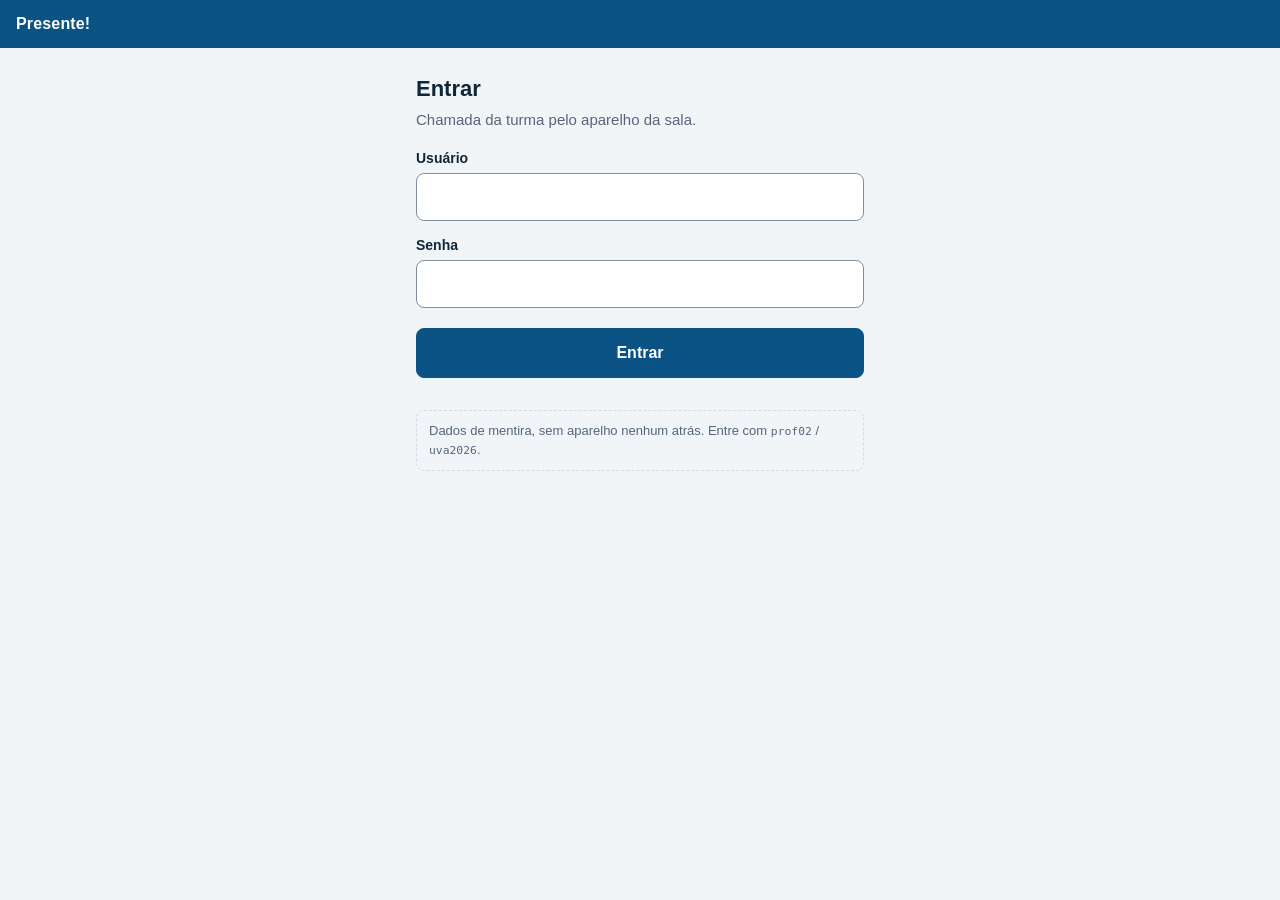
==== data/index.html @ 2d5b4f56 "Portal do professor: as tres telas rodando no navegador, com dados de mentira Fecha a issue #20. Log" ====
<!DOCTYPE html>
<html lang="pt-BR">
<head>
<meta charset="utf-8">
<meta name="viewport" content="width=device-width, initial-scale=1, viewport-fit=cover">
<meta name="color-scheme" content="light dark">
<title>Presente!</title>
<link rel="stylesheet" href="estilo.css">
</head>
<body>

<!--
  Portal do professor (spec, §6). Uma página só, com quatro telas trocadas pelo
  app.js: login, espera, painel e relatório.

  Por que uma página só, e não um arquivo por tela:
    - o §9 e o R10 pedem uma SPA servida do LittleFS;
    - o portal cativo devolve esta mesma página para qualquer endereço pedido
      (passo 4 do §6), e isso é trivial com um índice só;
    - sem navegação de página não há endereço para carregar credencial (R25).

  HTML, CSS e JS ficam em arquivos separados por exigência do R10: dá para
  ajustar a tela e regravar a imagem de filesystem sem recompilar o firmware.
-->

<header class="topo">
  <span class="marca">Presente!</span>
  <span class="topo-estado" id="topo-estado" hidden></span>
</header>

<main>

  <!-- ------------------------------------------------------ 1. LOGIN ---- -->
  <section class="tela" id="tela-login" aria-labelledby="titulo-login">
    <h1 id="titulo-login">Entrar</h1>
    <p class="sub">Chamada da turma pelo aparelho da sala.</p>

    <!--
      method="post" de propósito, e o envio é interceptado pelo app.js. Um
      formulário GET colocaria usuário e senha na barra de endereço, que é
      exatamente o que a R25 proíbe: endereço com credencial fica em histórico,
      em captura de tela e em registro de acesso.
    -->
    <form id="form-login" method="post" action="/api/login" autocomplete="on" novalidate>
      <label for="usuario">Usuário</label>
      <input id="usuario" name="usuario" type="text" inputmode="text"
             autocapitalize="none" autocorrect="off" spellcheck="false"
             autocomplete="username" required>

      <label for="senha">Senha</label>
      <input id="senha" name="senha" type="password"
             autocomplete="current-password" required>

      <p class="erro" id="erro-login" role="alert" hidden></p>

      <button class="botao primario" type="submit" id="botao-entrar">Entrar</button>
    </form>

    <!-- Preenchido pelo mentira.js. Some sozinho quando o aparelho for real. -->
    <div id="nota-de-mentira"></div>
  </section>

  <!-- ------------------------------------------------------ 2. ESPERA ---- -->
  <!--
    A espera do passo 5 do §6: validada a senha, o aparelho busca a lista da
    turma antes de abrir o painel (R14). No Plano B o rádio sai do ar e volta,
    e isso leva de 5 a 15 s (R13) — por isso a tela conta o tempo e diz o que
    está acontecendo, em vez de ficar parada parecendo travamento.
  -->
  <section class="tela" id="tela-espera" hidden aria-labelledby="titulo-espera">
    <div class="espera-caixa">
      <div class="giro" aria-hidden="true"></div>
      <h1 id="titulo-espera">Carregando turma…</h1>
      <p class="sub" id="espera-explica">
        O aparelho está buscando a lista da turma na internet.
        A rede dele pode sair do ar por alguns segundos — o celular reconecta sozinho.
      </p>
      <p class="contador"><span id="espera-segundos">0</span> s</p>
      <p class="aviso-vivo" id="espera-recado" role="status" aria-live="polite"></p>

      <div id="espera-estourou" hidden>
        <p class="erro-bloco">
          O aparelho não conseguiu baixar a lista da turma.
        </p>
        <p class="sub">
          A chamada pode acontecer assim mesmo: sem a lista, o aparelho aceita
          qualquer crachá lido e grava só os números. Os nomes entram quando o
          relatório for enviado.
        </p>
        <button class="botao primario" id="botao-seguir-offline" type="button">
          Seguir sem a lista
        </button>
        <button class="botao" id="botao-voltar-login" type="button">Voltar ao login</button>
      </div>
    </div>
  </section>

  <!-- ------------------------------------------------------ 3. PAINEL ---- -->
  <section class="tela" id="tela-painel" hidden aria-labelledby="titulo-painel">
    <h1 id="titulo-painel">Painel</h1>
    <p class="sub" id="painel-quem"></p>

    <div class="cartao" id="painel-resumo">
      <div class="linha-estado">
        <span class="pilula" id="pilula-sessao">Sessão fechada</span>
        <span class="pilula" id="pilula-modo"></span>
      </div>
      <p class="contagem" id="painel-contagem"></p>
      <p class="ultimo" id="painel-ultimo" role="status" aria-live="polite"></p>
    </div>

    <p class="aviso-vivo" id="painel-recado" role="alert" hidden></p>

    <!-- As seis ações do passo 6 do §6, nesta ordem. -->
    <div class="botoes">
      <button class="botao primario" id="acao-iniciar"     type="button">Iniciar</button>
      <button class="botao"          id="acao-manual"      type="button">Adicionar presença manual</button>
      <button class="botao"          id="acao-exibir"      type="button">Exibir relatório</button>
      <button class="botao"          id="acao-compartilhar" type="button">Compartilhar relatório</button>
      <button class="botao"          id="acao-enviar"      type="button">Enviar relatório</button>
      <button class="botao perigo"   id="acao-encerrar"    type="button">Encerrar</button>
    </div>
  </section>

  <!-- --------------------------------------------------- 4. RELATÓRIO ---- -->
  <section class="tela" id="tela-relatorio" hidden aria-labelledby="titulo-relatorio">
    <h1 id="titulo-relatorio">Relatório</h1>
    <p class="sub" id="relatorio-cabecalho"></p>

    <p class="aviso-bloco" id="relatorio-offline" hidden>
      Sessão sem lista da turma. O aparelho gravou só os números dos crachás;
      os nomes e as faltas são calculados quando o relatório for enviado.
    </p>

    <h2 class="titulo-lista">Presentes <span class="conta" id="conta-presentes"></span></h2>
    <ul class="lista" id="lista-presentes"></ul>
    <p class="vazio" id="vazio-presentes" hidden>Ninguém registrado ainda.</p>

    <h2 class="titulo-lista" id="titulo-faltantes">Faltantes <span class="conta" id="conta-faltantes"></span></h2>
    <ul class="lista" id="lista-faltantes"></ul>
    <p class="vazio" id="vazio-faltantes" hidden>Nenhum faltante.</p>

    <button class="botao" id="acao-voltar" type="button">Voltar ao painel</button>
  </section>

</main>

<!-- ------------------------------------------------------------ MODAL ---- -->
<div class="fundo-modal" id="fundo-modal" hidden>
  <div class="modal" role="dialog" aria-modal="true" aria-labelledby="modal-titulo">
    <h2 id="modal-titulo"></h2>
    <div id="modal-corpo"></div>
    <div class="modal-botoes">
      <button class="botao" id="modal-cancelar" type="button">Cancelar</button>
      <button class="botao primario" id="modal-confirmar" type="button">Confirmar</button>
    </div>
  </div>
</div>

<!--
  mentira.js é o aparelho de mentira: responde as mesmas rotas que o firmware
  vai responder e simula os crachás encostando. Apagar este arquivo e a linha
  abaixo é o que troca o protótipo pelo aparelho de verdade.
-->
<script src="mentira.js"></script>
<script src="app.js"></script>
</body>
</html>
---- data/estilo.css ----
/* Presente! — portal do professor.
   Arquivo separado por exigência do R10: ajustar a tela não pode obrigar a
   recompilar o firmware. Sem biblioteca e sem fonte externa — o aparelho serve
   isto da própria memória, e na sala não há internet para buscar nada. */

/* Paleta da UVA: azul institucional e amarelo da marca, turquesa e magenta
   dos materiais da universidade. Os tons de texto e de fundo puxam para o azul
   para não brigarem com a marca; o magenta e o turquesa foram escurecidos em
   relação ao site para o texto sobre eles passar no contraste da WCAG AA. */
:root {
  --uva-azul: #0b5285;
  --uva-amarelo: #ffc709;
  --uva-turquesa: #0b7a64;
  --uva-magenta: #c4006b;

  --fundo: #f2f5f8;
  --papel: #ffffff;
  --tinta: #10263a;
  --tinta-fraca: #55667a;
  --borda: #d2dae3;
  --borda-campo: #838f9c;      /* 3,3:1 sobre o papel: contorno de campo e de botão (WCAG 1.4.11) */
  --acento: var(--uva-azul);
  --acento-tinta: #ffffff;
  --acento-2: var(--uva-turquesa);
  --acento-2-tinta: #ffffff;
  --perigo: var(--uva-magenta);
  --alerta-fundo: #fff6d6;
  --alerta-borda: var(--uva-amarelo);
  --alerta-tinta: #6b5200;
  --erro-fundo: #fdeaf3;
  --erro-borda: #f0a8ca;
  --toque: 3rem;
}

@media (prefers-color-scheme: dark) {
  :root {
    --fundo: #0d1922;
    --papel: #15242f;
    --tinta: #e8eef4;
    --tinta-fraca: #96a6b6;
    --borda: #2b3d4c;
    --borda-campo: #66788a;
    --acento: #2f86c7;          /* o azul da UVA clareado, para contrastar no escuro */
    --acento-tinta: #04141f;
    --acento-2: #2fbfa0;
    --acento-2-tinta: #04231c;  /* o turquesa clareia no escuro; branco em cima dele dá 2,3:1 */
    --perigo: #ff7ab8;
    --alerta-fundo: #3a3110;
    --alerta-borda: #a8860c;
    --alerta-tinta: #ffe08a;
    --erro-fundo: #38102a;
    --erro-borda: #8a2a5c;
  }
}

* { box-sizing: border-box; }
[hidden] { display: none !important; }

html, body { margin: 0; padding: 0; }

body {
  background: var(--fundo);
  color: var(--tinta);
  font: 1rem/1.5 -apple-system, BlinkMacSystemFont, "Segoe UI", Roboto, Arial, sans-serif;
  -webkit-text-size-adjust: 100%;
}

/* ------------------------------------------------------------- topo ---- */
.topo {
  display: flex;
  align-items: center;
  justify-content: space-between;
  gap: .5rem;
  padding: .75rem 1rem;
  padding-top: max(.75rem, env(safe-area-inset-top));
  background: var(--acento);
  color: var(--acento-tinta);
}
.marca { font-weight: 700; letter-spacing: .01em; }
.topo-estado { font-size: .8125rem; opacity: .92; text-align: right; }

/* ------------------------------------------------------------ telas ---- */
main {
  max-width: 30rem;
  margin: 0 auto;
  padding: 1rem;
  padding-bottom: max(1rem, env(safe-area-inset-bottom));
}

h1 { font-size: 1.375rem; margin: .5rem 0 .25rem; }
h2 { font-size: 1rem; margin: 1.25rem 0 .5rem; }
.sub { color: var(--tinta-fraca); margin: 0 0 1rem; font-size: .9375rem; }

/* ----------------------------------------------------------- formulário - */
label {
  display: block;
  font-size: .875rem;
  font-weight: 600;
  margin: .875rem 0 .25rem;
}

input[type="text"], input[type="password"], input[type="number"] {
  width: 100%;
  min-height: var(--toque);
  padding: .625rem .75rem;
  font-size: 1rem;              /* 16px evita o zoom automático do iOS */
  color: var(--tinta);
  background: var(--papel);
  border: 1px solid var(--borda-campo);
  border-radius: .5rem;
}
input:focus-visible, .botao:focus-visible {
  outline: 3px solid var(--acento);
  outline-offset: 2px;
}
h1[tabindex="-1"]:focus { outline: none; }

/* ---------------------------------------------------------- botões ---- */
.botoes { display: flex; flex-direction: column; gap: .5rem; margin-top: 1rem; }

.botao {
  display: block;
  width: 100%;
  min-height: var(--toque);
  padding: .75rem 1rem;
  font: inherit;
  font-weight: 600;
  color: var(--tinta);
  background: var(--papel);
  border: 1px solid var(--borda-campo);
  border-radius: .5rem;
  cursor: pointer;
  text-align: center;
}
.botao + .botao { margin-top: 0; }
.botao:active { transform: translateY(1px); }

.botao.primario {
  color: var(--acento-tinta);
  background: var(--acento);
  border-color: var(--acento);
}
.botao.perigo { color: var(--perigo); border-color: var(--perigo); }

.botao:disabled {
  opacity: .45;
  cursor: not-allowed;
  transform: none;
}

form .botao { margin-top: 1.25rem; }

/* ----------------------------------------------------------- cartão ---- */
.cartao {
  background: var(--papel);
  border: 1px solid var(--borda);
  border-radius: .75rem;
  padding: .875rem;
}

.linha-estado { display: flex; flex-wrap: wrap; gap: .375rem; }

.pilula {
  display: inline-block;
  padding: .1875rem .5rem;
  font-size: .75rem;
  font-weight: 700;
  border: 1px solid var(--borda);
  border-radius: 1rem;
  color: var(--tinta-fraca);
}
.pilula.viva {
  color: var(--acento-2-tinta);
  background: var(--acento-2);
  border-color: var(--acento-2);
}
.pilula.atencao {
  color: var(--alerta-tinta);
  background: var(--alerta-fundo);
  border-color: var(--alerta-borda);
}

.contagem { margin: .625rem 0 0; font-size: 1.5rem; font-weight: 700; }
.ultimo { margin: .25rem 0 0; font-size: .875rem; color: var(--tinta-fraca); min-height: 1.3em; }

/* ----------------------------------------------------------- avisos ---- */
.erro { color: var(--perigo); font-size: .875rem; margin: .75rem 0 0; font-weight: 600; }

.erro-bloco, .aviso-bloco, .aviso-vivo {
  margin: .875rem 0 0;
  padding: .625rem .75rem;
  border-radius: .5rem;
  font-size: .9375rem;
  border: 1px solid;
}
.erro-bloco { background: var(--erro-fundo); border-color: var(--erro-borda); color: var(--perigo); font-weight: 600; }
.aviso-bloco, .aviso-vivo { background: var(--alerta-fundo); border-color: var(--alerta-borda); color: var(--alerta-tinta); }
.aviso-vivo.bom { background: transparent; border-color: var(--borda); color: var(--tinta-fraca); font-weight: 600; }

/* ----------------------------------------------------------- espera ---- */
.espera-caixa { text-align: center; padding: 2rem 0 1rem; }
.contador { font-size: .875rem; color: var(--tinta-fraca); margin: .25rem 0 0; font-variant-numeric: tabular-nums; }

.giro {
  width: 2.75rem;
  height: 2.75rem;
  margin: 0 auto 1rem;
  border: 4px solid var(--borda);
  border-top-color: var(--acento);
  border-radius: 50%;
  animation: girar 1s linear infinite;
}
@keyframes girar { to { transform: rotate(360deg); } }

@media (prefers-reduced-motion: reduce) {
  .giro { animation-duration: 3s; }
}

#espera-estourou .botao { margin-top: .5rem; }

/* ---------------------------------------------------------- listas ---- */
.titulo-lista { display: flex; align-items: baseline; gap: .5rem; }
.conta { font-size: .8125rem; font-weight: 400; color: var(--tinta-fraca); }

.lista { list-style: none; margin: 0; padding: 0; }

.lista li {
  display: flex;
  align-items: baseline;
  flex-wrap: wrap;
  gap: .25rem .5rem;
  padding: .625rem .75rem;
  background: var(--papel);
  border: 1px solid var(--borda);
  border-radius: .5rem;
  margin-bottom: .375rem;
}
.lista .nome { font-weight: 600; flex: 1 1 60%; }
.lista .matricula { font-size: .8125rem; color: var(--tinta-fraca); font-variant-numeric: tabular-nums; }
.lista .hora { font-size: .8125rem; color: var(--tinta-fraca); font-variant-numeric: tabular-nums; }
.lista .marca-manual {
  font-size: .6875rem;
  font-weight: 700;
  text-transform: uppercase;
  letter-spacing: .03em;
  padding: .0625rem .375rem;
  border-radius: .75rem;
  background: var(--alerta-fundo);
  border: 1px solid var(--alerta-borda);
  color: var(--alerta-tinta);
}
.lista .motivo { flex: 1 1 100%; font-size: .8125rem; color: var(--tinta-fraca); }

.vazio { color: var(--tinta-fraca); font-size: .9375rem; font-style: italic; margin: .25rem 0 0; }

#tela-relatorio .botao { margin-top: 1.5rem; }

/* ----------------------------------------------------------- modal ---- */
.fundo-modal {
  position: fixed;
  inset: 0;
  background: rgba(0, 0, 0, .55);
  display: flex;
  align-items: flex-end;
  justify-content: center;
  padding: 1rem;
  z-index: 10;
}

.modal {
  background: var(--papel);
  border-radius: .75rem;
  padding: 1rem;
  width: 100%;
  max-width: 28rem;
  max-height: 90vh;
  overflow-y: auto;
}
.modal h2 { margin-top: 0; }
.modal-botoes { display: flex; gap: .5rem; margin-top: 1.25rem; }
.modal-botoes .botao { margin-top: 0; }

@media (min-width: 30rem) {
  .fundo-modal { align-items: center; }
}

/* Nota dos dados de mentira: só existe enquanto o mentira.js existir. */
.nota-mentira {
  margin-top: 2rem;
  padding: .625rem .75rem;
  border: 1px dashed var(--borda);
  border-radius: .5rem;
  font-size: .8125rem;
  color: var(--tinta-fraca);
}
.nota-mentira code { font-size: .875em; }
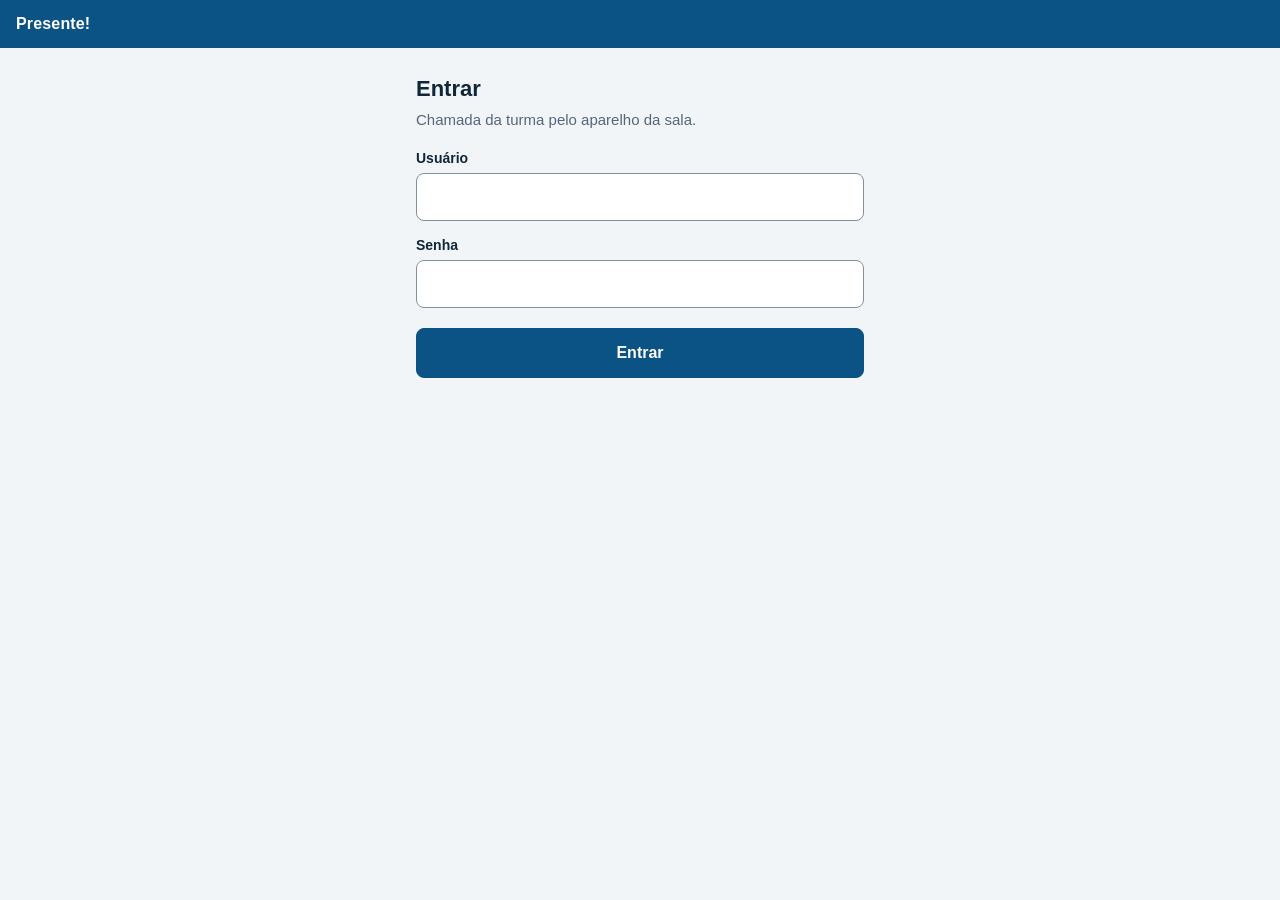
==== commit e8fc0eee: "Portal ligado as mensagens reais do aparelho (#37) O app.js passa a falar por fetch com o aparelho, " ====
--- a/data/index.html
+++ b/data/index.html
@@ -56,16 +56,18 @@
       <button class="botao primario" type="submit" id="botao-entrar">Entrar</button>
     </form>
 
-    <!-- Preenchido pelo mentira.js. Some sozinho quando o aparelho for real. -->
+    <!-- Preenchido pelo mentira.js, que só carrega com ?mentira=1 (R51). Sem
+       isso, fica vazio e nada aparece. -->
     <div id="nota-de-mentira"></div>
   </section>
 
   <!-- ------------------------------------------------------ 2. ESPERA ---- -->
   <!--
     A espera do passo 5 do §6: validada a senha, o aparelho busca a lista da
-    turma antes de abrir o painel (R14). No Plano B o rádio sai do ar e volta,
-    e isso leva de 5 a 15 s (R13) — por isso a tela conta o tempo e diz o que
-    está acontecendo, em vez de ficar parada parecendo travamento.
+    turma antes de abrir o painel (R14). A busca vai pelo hotspot com a rede do
+    aparelho no ar (Plano A, R45) e pode levar alguns segundos, por isso a tela
+    conta o tempo e diz o que está acontecendo, em vez de ficar parada parecendo
+    travamento.
   -->
   <section class="tela" id="tela-espera" hidden aria-labelledby="titulo-espera">
     <div class="espera-caixa">
@@ -73,7 +75,8 @@
       <h1 id="titulo-espera">Carregando turma…</h1>
       <p class="sub" id="espera-explica">
         O aparelho está buscando a lista da turma na internet.
-        A rede dele pode sair do ar por alguns segundos — o celular reconecta sozinho.
+        A rede dele fica no ar, mas ele pode demorar alguns segundos para
+        responder enquanto busca.
       </p>
       <p class="contador"><span id="espera-segundos">0</span> s</p>
       <p class="aviso-vivo" id="espera-recado" role="status" aria-live="polite"></p>
@@ -102,7 +105,7 @@
 
     <div class="cartao" id="painel-resumo">
       <div class="linha-estado">
-        <span class="pilula" id="pilula-sessao">Sessão fechada</span>
+        <span class="pilula" id="pilula-sessao">Chamada não começou</span>
         <span class="pilula" id="pilula-modo"></span>
       </div>
       <p class="contagem" id="painel-contagem"></p>
@@ -117,7 +120,7 @@
       <button class="botao"          id="acao-manual"      type="button">Adicionar presença manual</button>
       <button class="botao"          id="acao-exibir"      type="button">Exibir relatório</button>
       <button class="botao"          id="acao-compartilhar" type="button">Compartilhar relatório</button>
-      <button class="botao"          id="acao-enviar"      type="button">Enviar relatório</button>
+      <button class="botao"          id="acao-enviar"      type="button">Enviar e fechar a chamada</button>
       <button class="botao perigo"   id="acao-encerrar"    type="button">Encerrar</button>
     </div>
   </section>
@@ -126,6 +129,10 @@
   <section class="tela" id="tela-relatorio" hidden aria-labelledby="titulo-relatorio">
     <h1 id="titulo-relatorio">Relatório</h1>
     <p class="sub" id="relatorio-cabecalho"></p>
+
+    <!-- Aparelho que parou de responder enquanto o relatório está aberto (R40).
+         O recado do painel vive dentro da tela dele, que aqui está escondida. -->
+    <p class="aviso-vivo" id="relatorio-recado" role="alert" hidden></p>
 
     <p class="aviso-bloco" id="relatorio-offline" hidden>
       Sessão sem lista da turma. O aparelho gravou só os números dos crachás;
@@ -158,11 +165,12 @@
 </div>
 
 <!--
-  mentira.js é o aparelho de mentira: responde as mesmas rotas que o firmware
-  vai responder e simula os crachás encostando. Apagar este arquivo e a linha
-  abaixo é o que troca o protótipo pelo aparelho de verdade.
+  Só o app.js entra aqui. O mentira.js — o aparelho de mentira, que responde as
+  mesmas rotas do firmware e simula os crachás encostando — continua no
+  repositório e continua sendo o jeito de testar o portal sem placa, mas quem o
+  carrega é o app.js, e só com ?mentira=1 no endereço (R51). Uma tag fixa nesta
+  página o levaria para dentro do aparelho de verdade.
 -->
-<script src="mentira.js"></script>
 <script src="app.js"></script>
 </body>
 </html>
